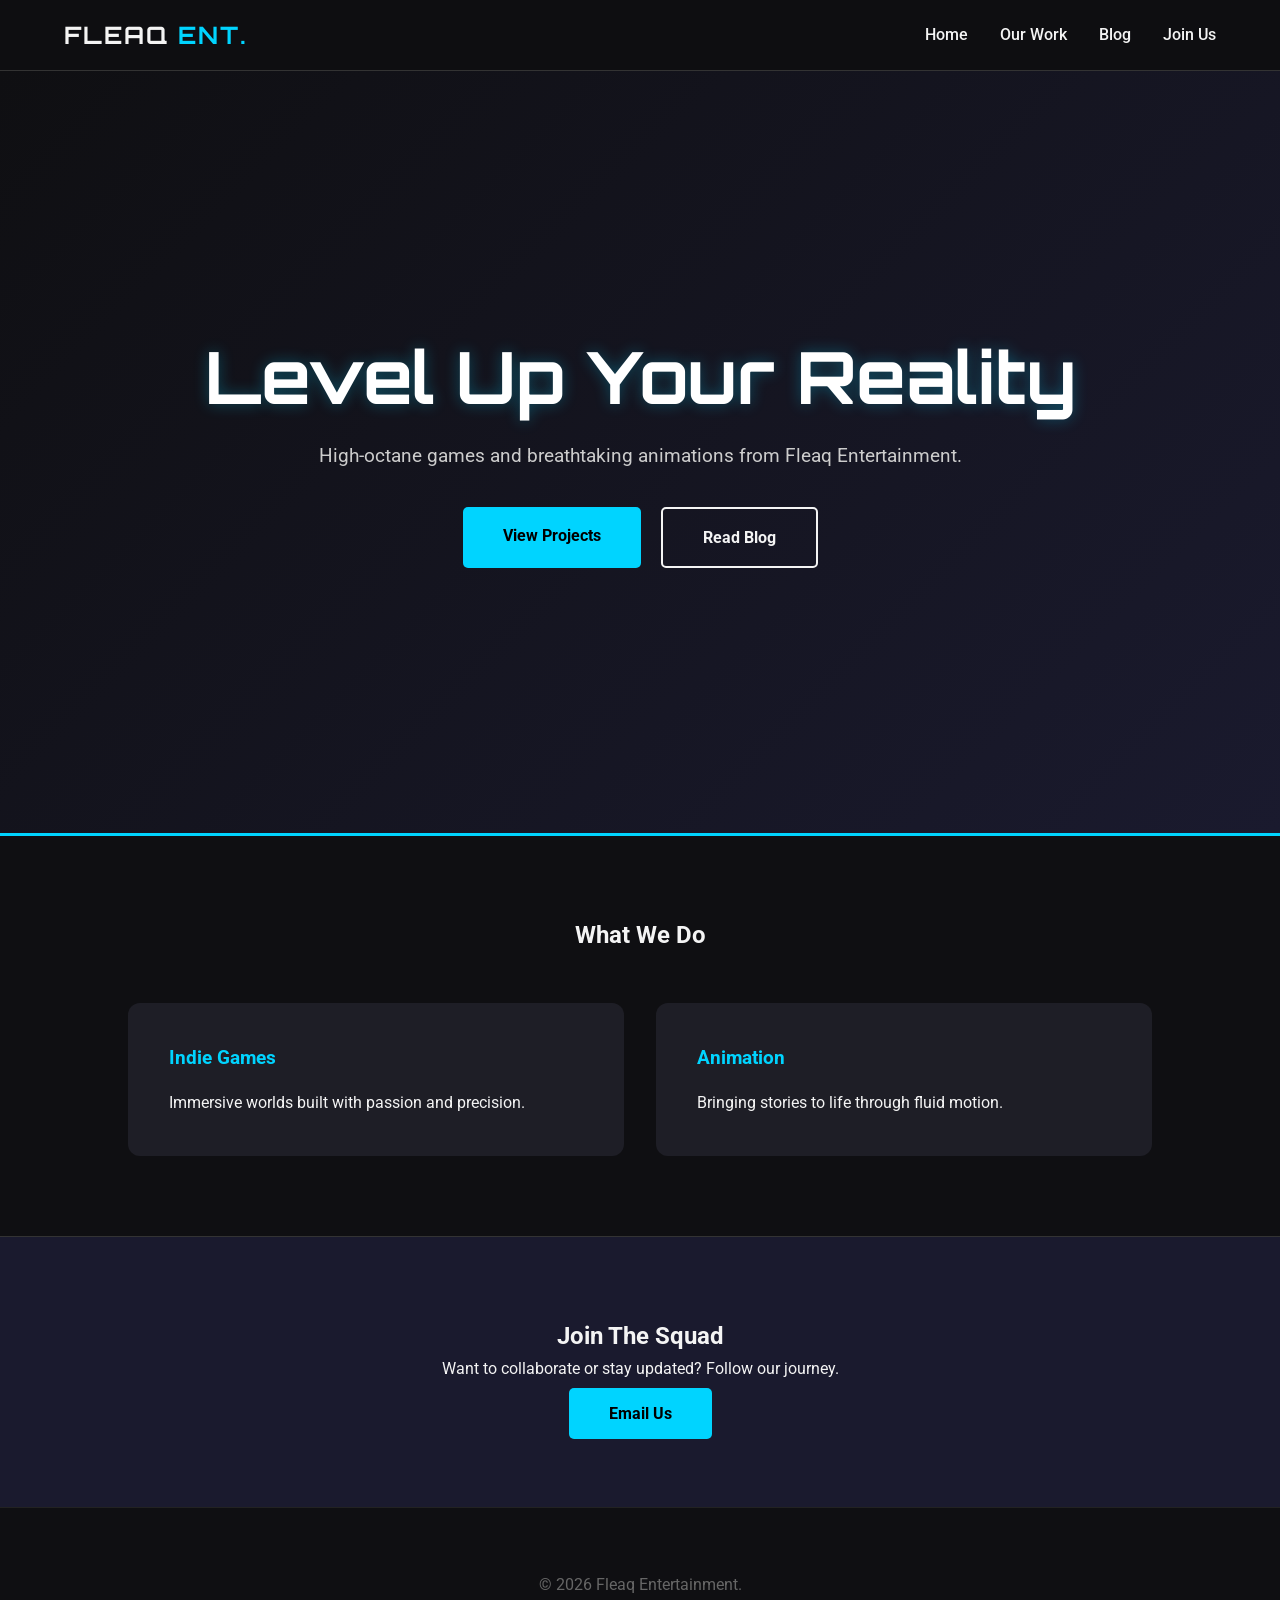
==== index.html @ 37c0e6e0 "Add files via upload" ====
<!DOCTYPE html>
<html lang="en">
<head>
    <meta charset="UTF-8">
    <meta name="viewport" content="width=device-width, initial-scale=1.0">
    <title>Fleaq Entertainment | Games & Animation</title>
    <link rel="stylesheet" href="style.css">
    <link href="https://fonts.googleapis.com/css2?family=Orbitron:wght@400;700&family=Roboto:wght@300;400&display=swap" rel="stylesheet">
</head>
<body>

    <header>
        <nav>
            <div class="logo">FLEAQ <span>ENT.</span></div>
            <ul class="nav-links">
                <li><a href="index.html">Home</a></li>
                <li><a href="#work">Our Work</a></li>
                <li><a href="blog.html">Blog</a></li>
                <li><a href="#contact" class="btn-main">Join Us</a></li>
            </ul>
        </nav>
    </header>

    <section id="home" class="hero">
        <div class="hero-content">
            <h1>Level Up Your Reality</h1>
            <p>High-octane games and breathtaking animations from Fleaq Entertainment.</p>
            <div class="hero-btns">
                <a href="#work" class="btn-primary">View Projects</a>
                <a href="blog.html" class="btn-secondary">Read Blog</a>
            </div>
        </div>
    </section>

    <section id="work" class="content-section">
        <h2>What We Do</h2>
        <div class="grid">
            <div class="card">
                <h3>Indie Games</h3>
                <p>Immersive worlds built with passion and precision.</p>
            </div>
            <div class="card">
                <h3>Animation</h3>
                <p>Bringing stories to life through fluid motion.</p>
            </div>
        </div>
    </section>

    <section id="contact" class="content-section" style="background: #1a1a2e; border-top: 1px solid #333;">
        <h2>Join The Squad</h2>
        <p>Want to collaborate or stay updated? Follow our journey.</p>
        <div style="margin-top: 20px;">
            <a href="mailto:hello@fleaq.com" class="btn-primary">Email Us</a>
        </div>
    </section>

    <footer>
        <p>&copy; 2026 Fleaq Entertainment.</p>
    </footer>

</body>
</html>
---- style.css ----
/* --- COLORS & FONTS --- */
:root {
    --primary: #00d4ff;    /* Electric Blue */
    --secondary: #ff007a;  /* Neon Pink */
    --dark: #0f0f12;       /* Deep Space Black */
    --card-bg: #1e1e26;    /* Dark Grey Card */
    --light: #f4f4f4;      /* Off-white text */
}

* {
    margin: 0;
    padding: 0;
    box-sizing: border-box;
}

body {
    font-family: 'Roboto', sans-serif;
    background-color: var(--dark);
    color: var(--light);
    line-height: 1.6;
    overflow-x: hidden; /* Prevents side-scrolling on mobile */
}

/* --- NAVIGATION --- */
header {
    padding: 1rem 5%;
    background: rgba(15, 15, 18, 0.95);
    position: sticky;
    top: 0;
    z-index: 1000;
    border-bottom: 1px solid #333;
}

nav {
    display: flex;
    justify-content: space-between;
    align-items: center;
}

.logo {
    font-family: 'Orbitron', sans-serif;
    font-size: 1.5rem;
    font-weight: bold;
    letter-spacing: 2px;
}

.logo span { color: var(--primary); }

.nav-links {
    display: flex;
    list-style: none;
    align-items: center;
}

.nav-links li { margin-left: 2rem; }

.nav-links a {
    text-decoration: none;
    color: var(--light);
    transition: 0.3s;
    font-weight: 500;
}

.nav-links a:hover { color: var(--primary); }

/* --- HERO SECTION (THE FIX) --- */
.hero {
    min-height: 85vh; /* Enough height to cover the screen */
    display: flex;
    align-items: center;
    justify-content: center;
    text-align: center;
    padding: 80px 5%; 
    background: linear-gradient(135deg, #0f0f12 0%, #1a1a2e 100%);
    border-bottom: 3px solid var(--primary);
}

.hero-content {
    max-width: 900px;
    display: flex;
    flex-direction: column;
    align-items: center;
    gap: 25px; /* Creates consistent spacing between Title, P, and Buttons */
}

.hero h1 {
    font-family: 'Orbitron', sans-serif;
    font-size: clamp(2.5rem, 6vw, 4.5rem); /* Responsive text size */
    margin: 0;
    line-height: 1.1;
    color: #fff;
    text-shadow: 0 0 15px rgba(0, 212, 255, 0.3);
}

.hero p {
    font-size: 1.2rem;
    max-width: 650px;
    color: #ccc;
    margin: 0;
}

.hero-btns {
    display: flex;
    gap: 20px;
    flex-wrap: wrap; /* Stacks buttons on small phones */
    justify-content: center;
    margin-top: 10px;
}

/* --- BUTTONS --- */
.btn-primary {
    background: var(--primary);
    color: #000;
    padding: 1rem 2.5rem;
    text-decoration: none;
    border-radius: 5px;
    font-weight: bold;
    transition: 0.3s ease;
    border: none;
    cursor: pointer;
}

.btn-primary:hover {
    background: #fff;
    transform: scale(1.05);
}

.btn-secondary {
    border: 2px solid var(--light);
    color: var(--light);
    padding: 1rem 2.5rem;
    text-decoration: none;
    border-radius: 5px;
    font-weight: bold;
    transition: 0.3s ease;
}

.btn-secondary:hover {
    border-color: var(--primary);
    color: var(--primary);
}

/* --- BLOG & PROJECT GRID --- */
.content-section {
    padding: 5rem 10%;
    text-align: center;
}

.grid {
    display: grid;
    grid-template-columns: repeat(auto-fit, minmax(280px, 1fr));
    gap: 2rem;
    margin-top: 3rem;
}

.card {
    background: var(--card-bg);
    padding: 2.5rem;
    border-radius: 12px;
    transition: 0.3s ease;
    cursor: pointer;
    text-align: left;
    border: 1px solid transparent;
}

.card:hover {
    transform: translateY(-10px);
    border: 1px solid var(--primary);
    box-shadow: 0 10px 30px rgba(0, 212, 255, 0.1);
}

.card h3 {
    margin-bottom: 1rem;
    color: var(--primary);
}

/* --- BLOG TAGS & FILTERS --- */
.filter-container { 
    margin: 2rem 0; 
    display: flex; 
    gap: 12px; 
    flex-wrap: wrap; 
    justify-content: center; 
}

.search-bar { 
    padding: 12px 20px; 
    width: 320px; 
    border-radius: 30px; 
    border: 1px solid #333; 
    background: #1e1e26; 
    color: white; 
    outline: none;
}

.search-bar:focus { border-color: var(--primary); }

.tag-btn { 
    background: #252530; 
    color: white; 
    border: 1px solid #444; 
    padding: 8px 18px; 
    border-radius: 20px; 
    cursor: pointer; 
    transition: 0.2s;
}

.tag-btn.active, .tag-btn:hover { 
    background: var(--primary); 
    color: black; 
    border-color: var(--primary);
}

.tag-label { 
    background: rgba(0, 212, 255, 0.1); 
    color: var(--primary); 
    padding: 4px 10px; 
    border-radius: 4px; 
    font-size: 0.75rem; 
    margin-right: 8px; 
    font-weight: bold;
}

/* --- MODAL (BLOG VIEW) --- */
#post-modal { 
    display: none; 
    position: fixed; 
    top: 0; 
    left: 0; 
    width: 100%; 
    height: 100%; 
    background: rgba(0,0,0,0.95); 
    z-index: 2000; 
    overflow-y: auto; 
    padding: 50px 5%; 
}

.modal-content { 
    background: #16161d; 
    padding: 3rem; 
    border-radius: 15px; 
    max-width: 850px; 
    margin: auto; 
    position: relative; 
    border: 1px solid #333;
}

.close-btn { 
    position: absolute; 
    top: 20px; 
    right: 25px; 
    font-size: 2.5rem; 
    cursor: pointer; 
    color: var(--secondary); 
}

/* --- FOOTER --- */
footer {
    text-align: center;
    padding: 4rem 2rem;
    color: #666;
    border-top: 1px solid #222;
}

/* --- MOBILE ADJUSTMENTS --- */
@media (max-width: 768px) {
    .nav-links { display: none; } /* Consider adding a hamburger menu later */
    .hero { padding-top: 120px; }
}

/* --- ZOOM ANIMATION --- */
@keyframes zoomIn {
    from {
        opacity: 0;
        transform: scale(0.5); /* Starts small */
    }
    to {
        opacity: 1;
        transform: scale(1); /* Zooms to full size */
    }
}

.modal-content {
    background: #1e1e26;
    padding: 3rem;
    border-radius: 15px;
    max-width: 850px;
    margin: auto;
    position: relative;
    border: 1px solid var(--primary);
    
    /* Apply the animation here */
    animation: zoomIn 0.4s cubic-bezier(0.175, 0.885, 0.32, 1.275) forwards;
}

/* Background fade-in */
#post-modal p {
    white-space: pre-line; /* This tells the browser: "If there's a new line in the code, show it on the screen!" */
}

#modal-body p {
    white-space: pre-line; /* This is the magic line that respects your 'Enter' key hits! */
}
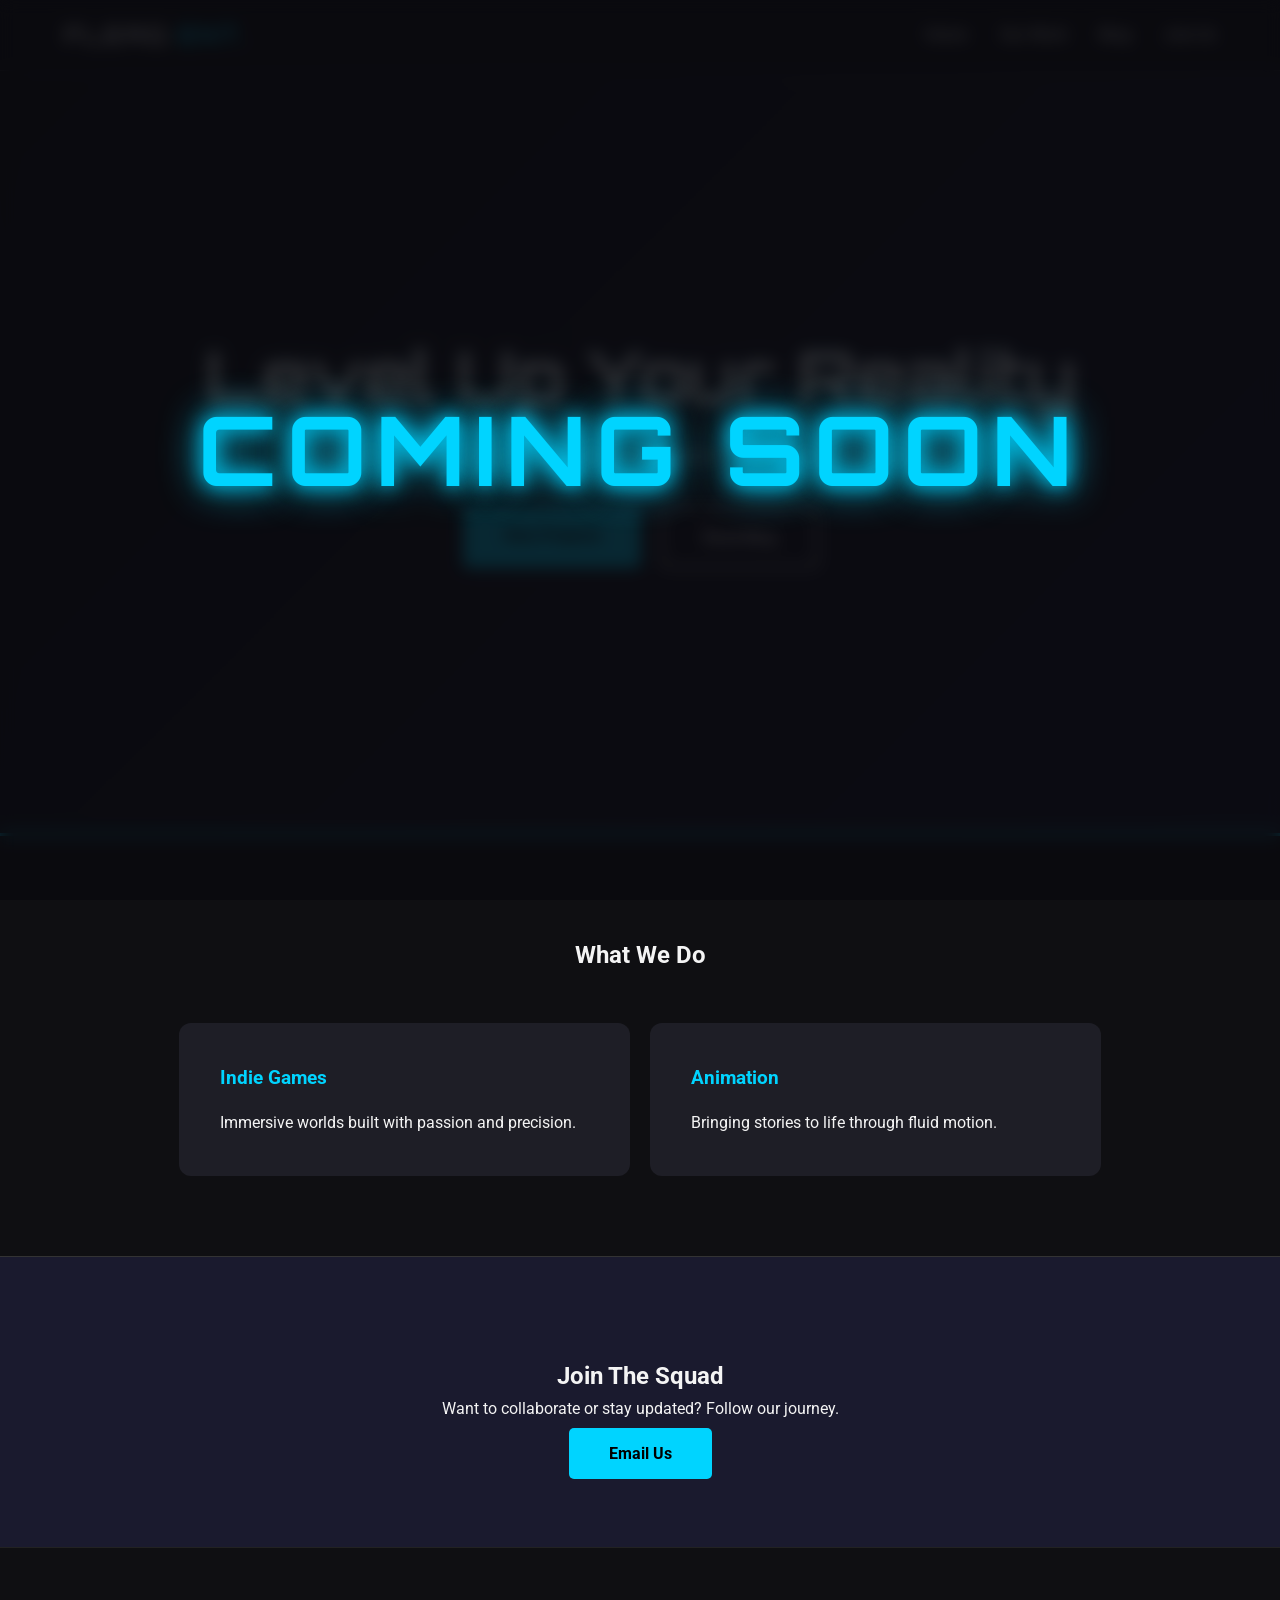
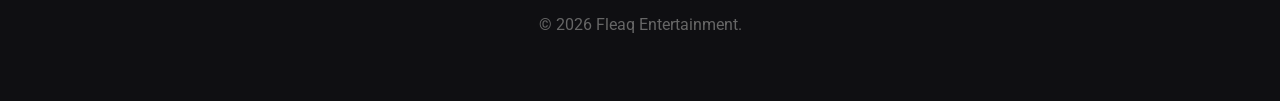
==== commit 9bdff2ee: "Update index.html" ====
--- a/index.html
+++ b/index.html
@@ -6,8 +6,48 @@
     <title>Fleaq Entertainment | Games & Animation</title>
     <link rel="stylesheet" href="style.css">
     <link href="https://fonts.googleapis.com/css2?family=Orbitron:wght@400;700&family=Roboto:wght@300;400&display=swap" rel="stylesheet">
+    <style>
+        /* THE OVERLAY SYSTEM */
+        .coming-soon-overlay {
+            position: fixed;
+            top: 0;
+            left: 0;
+            width: 100%;
+            height: 100%;
+            background: rgba(10, 10, 15, 0.85); /* Dark grey tint */
+            backdrop-filter: blur(8px); /* Blurs the background content */
+            z-index: 9999; /* Keeps it above everything */
+            display: flex;
+            justify-content: center;
+            align-items: center;
+            pointer-events: all; /* Blocks clicks to the stuff behind it */
+        }
+
+        .coming-soon-text {
+            font-family: 'Orbitron', sans-serif;
+            font-size: clamp(3rem, 10vw, 6rem); /* Huge text that scales */
+            color: var(--primary); /* Uses your neon blue/cyan */
+            text-shadow: 0 0 20px var(--primary), 0 0 40px var(--primary);
+            text-transform: uppercase;
+            letter-spacing: 10px;
+            text-align: center;
+            animation: pulse 2s infinite alternate;
+        }
+
+        @keyframes pulse {
+            from { opacity: 0.7; transform: scale(0.95); }
+            to { opacity: 1; transform: scale(1); }
+        }
+
+        /* Prevent scrolling while the site is locked */
+        body { overflow: hidden; }
+    </style>
 </head>
 <body>
+
+    <div class="coming-soon-overlay">
+        <h1 class="coming-soon-text">COMING SOON</h1>
+    </div>
 
     <header>
         <nav>
@@ -59,4 +99,4 @@
     </footer>
 
 </body>
-</html>+</html>
--- a/style.css
+++ b/style.css
@@ -300,4 +300,20 @@
 
 #modal-body p {
     white-space: pre-line; /* This is the magic line that respects your 'Enter' key hits! */
-}+}
+
+/* Fix for the overlapping content */
+.content-section {
+    padding-top: 100px; /* Gives space so the header doesn't cover the title */
+    display: flex;
+    flex-direction: column;
+    align-items: center;
+}
+
+.grid {
+    display: grid;
+    grid-template-columns: repeat(auto-fit, minmax(300px, 1fr));
+    gap: 20px;
+    width: 90%;
+    max-width: 1200px;
+}
